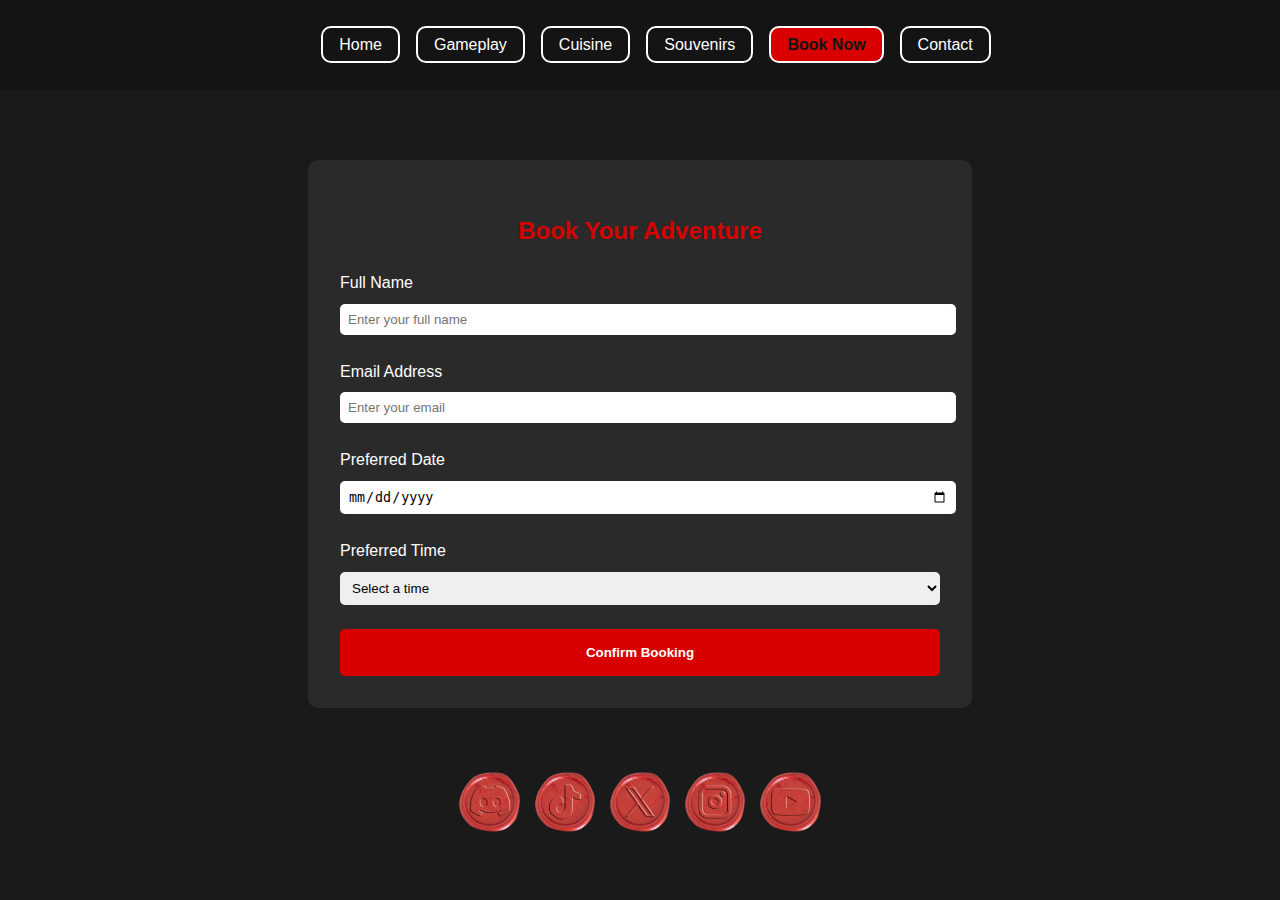
==== Booking.html @ 28cb1036 "Updated some appearances and file structure" ====
<!DOCTYPE html>
<html lang="en">
<head>
    <meta charset="UTF-8">
    <meta name="viewport" content="width=device-width, initial-scale=1.0">
    <title>D8 Knight - Booking</title>
    <script src="../components.js"></script>
    <link rel="stylesheet" type="text/css" href="../globalStyles.css">
    <style>
        .booking-form {
            max-width: 600px;
            margin: 2rem auto;
            padding: 2rem;
            background-color: var(--secondary-background);
            border-radius: 10px;
        }

        .booking-form h2 {
            text-align: center;
            color: var(--main-color);
        }

        .form-group {
            margin-bottom: 1.5rem;
        }

        .form-group label {
            display: block;
            margin-bottom: 0.5rem;
            color: #ffffff;
        }

        .form-group input,
        .form-group select {
            width: 100%;
            padding: 0.5rem;
            border: none;
            border-radius: 5px;
        }

        .submit-button {
            display: block;
            width: 100%;
            padding: 1rem;
            background-color: var(--main-color);
            color: var(--text-color);
            border: none;
            border-radius: 5px;
            font-weight: bold;
            cursor: pointer;
            transition: background-color 0.3s;
        }

        .submit-button:hover {
            background-color: #b00000;
        }
    </style>
</head>
<body>
    <d8-header></d8-header>

    <main>
        <div class="booking-form">
            <h2>Book Your Adventure</h2>
            <form>
                <div class="form-group">
                    <label for="name">Full Name</label>
                    <input type="text" id="name" placeholder="Enter your full name" required>
                </div>
                <div class="form-group">
                    <label for="email">Email Address</label>
                    <input type="email" id="email" placeholder="Enter your email" required>
                </div>
                <div class="form-group">
                    <label for="date">Preferred Date</label>
                    <input type="date" id="date" required>
                </div>
                <div class="form-group">
                    <label for="time">Preferred Time</label>
                    <select id="time" required>
                        <option value="">Select a time</option>
                        <option value="10:00">10:00 AM</option>
                        <option value="12:00">12:00 PM</option>
                        <option value="14:00">2:00 PM</option>
                        <option value="16:00">4:00 PM</option>
                    </select>
                </div>
                <button type="submit" class="submit-button">Confirm Booking</button>
            </form>
        </div>
    </main>

    <d8-footer></d8-footer>
</body>
</html>
---- globalStyles.css ----
/* Global styles for D8 Knight website */

/* Define main color variable */
:root {
    --main-color: #d80000;
    --background-color: #1a1a1a;
    --secondary-background: #2a2a2a;
    --text-color: #ffffff;
    --highlight-color: #ff0000;
    --font-family: 'Arial', sans-serif;
}

body {
    margin: 0;
    font-family: var(--font-family);
    background-color: var(--background-color);
    color: var(--text-color);
    line-height: 1.6;
}

main {
    padding-top: 10%;
    max-width: 1200px;
    margin: 0 auto;
    padding-bottom: 1rem;
}

h1 {
    text-align: center;
    font-size: 3.5rem;
    margin-bottom: 1rem;
}

.highlight {
    color: var(--main-color);
}

.feature-grid {
    display: grid;
    grid-template-columns: repeat(3, 1fr);
    gap: 2rem;
    max-width: 1200px;
    margin: 0 auto;
}

.feature {
    padding: 1.5rem;
    background-color: #2a2a2a;
    border-radius: 10px;
}

.cta-button {
    display: inline-block;
    padding: 1rem 2rem;
    background-color: var(--main-color);
    color: #000000;
    text-decoration: none;
    border-radius: 5px;
    font-weight: bold;
    transition: background-color 0.3s;
}

.cta-button:hover {
    background-color: var(--highlight-color);
}

section {
    padding: 4rem 2rem;
    text-align: center;
}
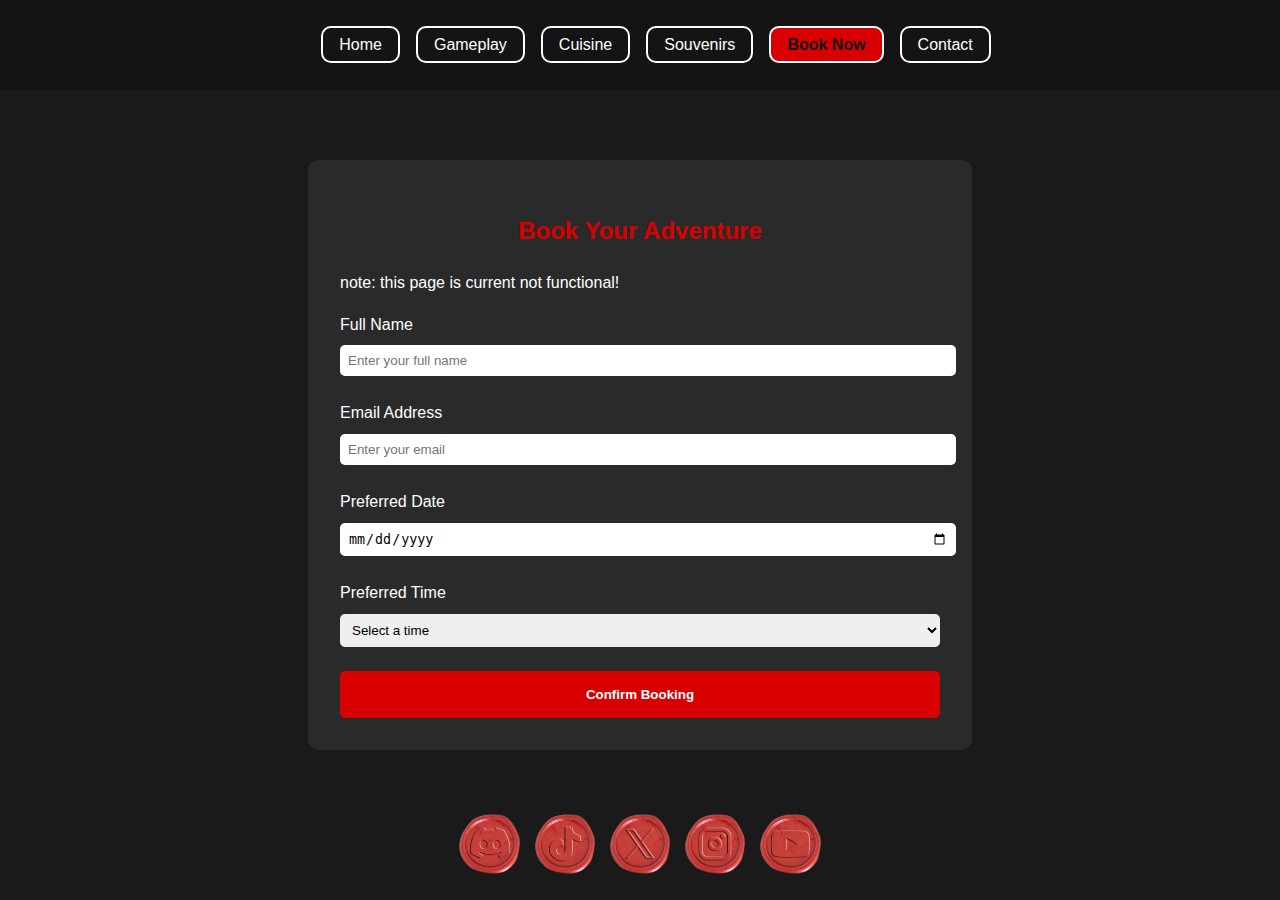
==== commit 7c4b70dd: "Added a couple disclaimers and css updates" ====
--- a/Booking.html
+++ b/Booking.html
@@ -52,7 +52,7 @@
         }
 
         .submit-button:hover {
-            background-color: #b00000;
+            background-color: var(--highlight-color);
         }
     </style>
 </head>
@@ -62,6 +62,7 @@
     <main>
         <div class="booking-form">
             <h2>Book Your Adventure</h2>
+            <p>note: this page is current not functional!</p>
             <form>
                 <div class="form-group">
                     <label for="name">Full Name</label>
